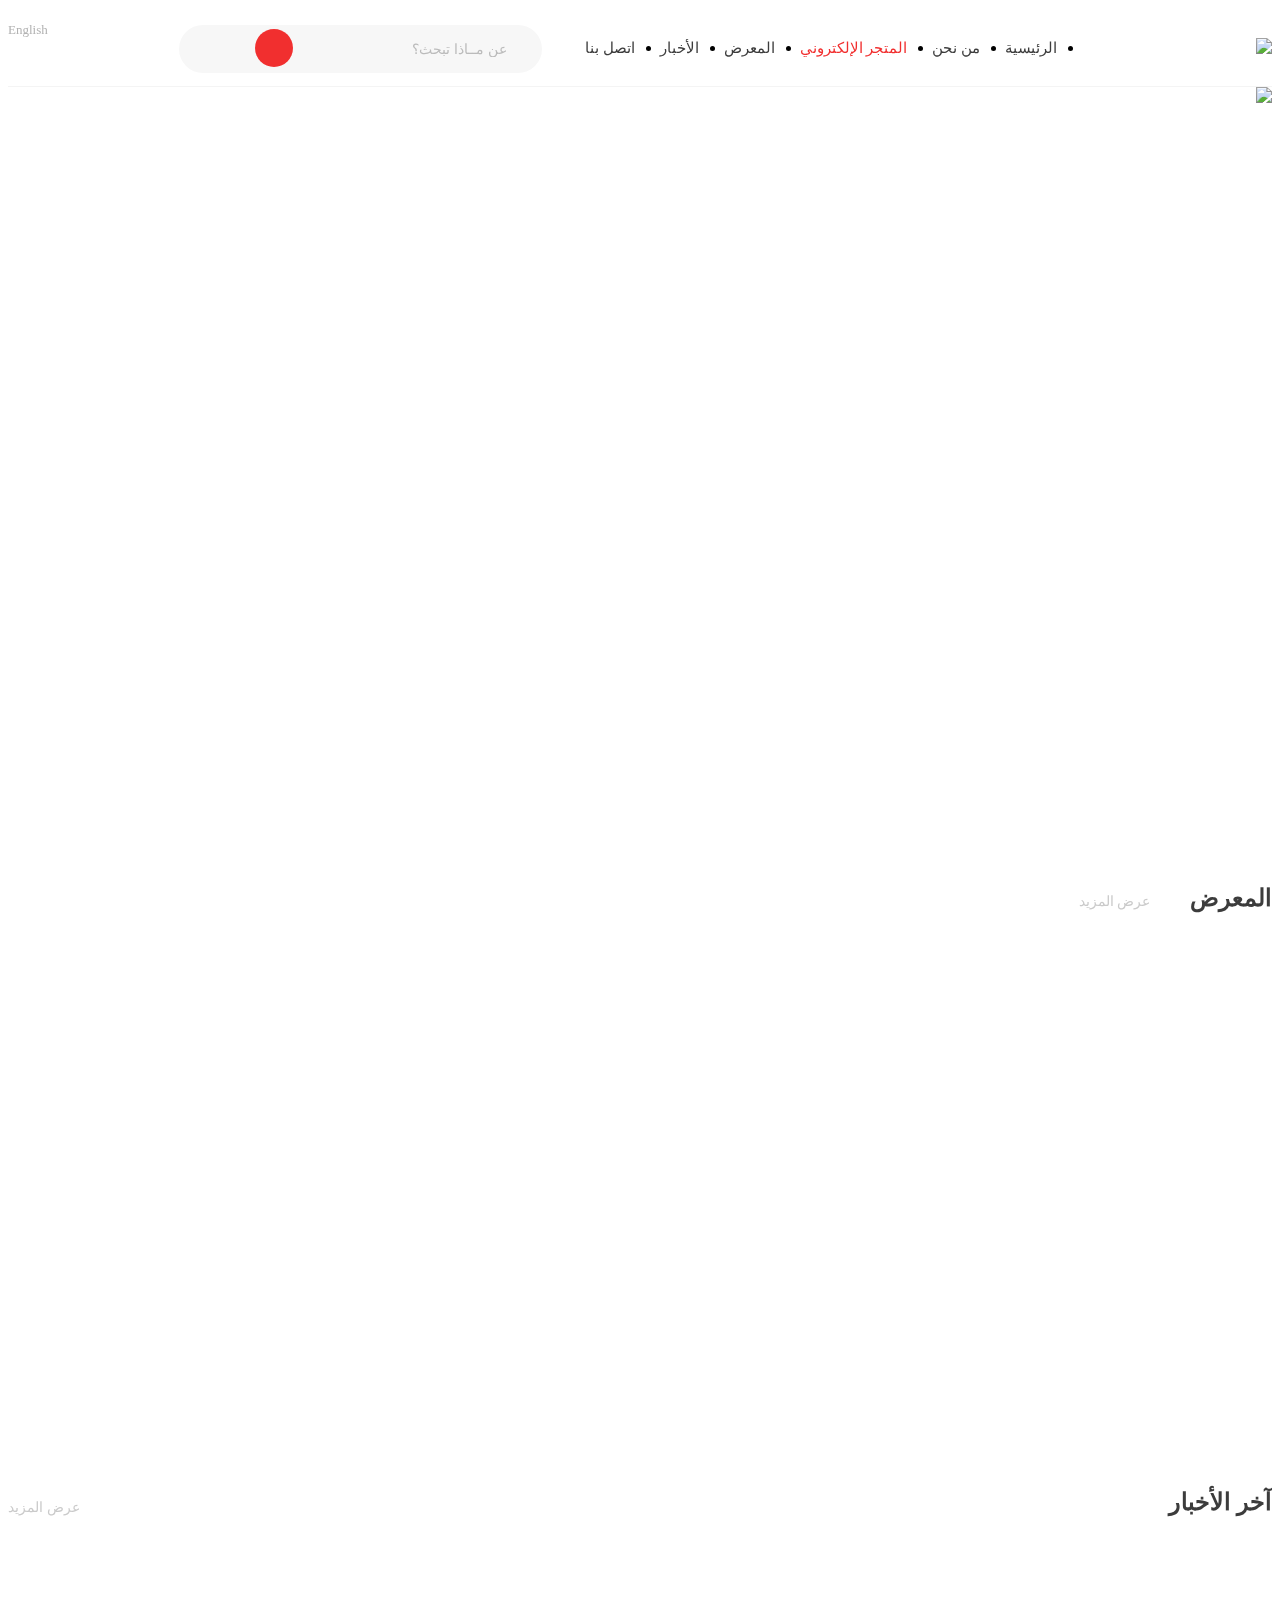
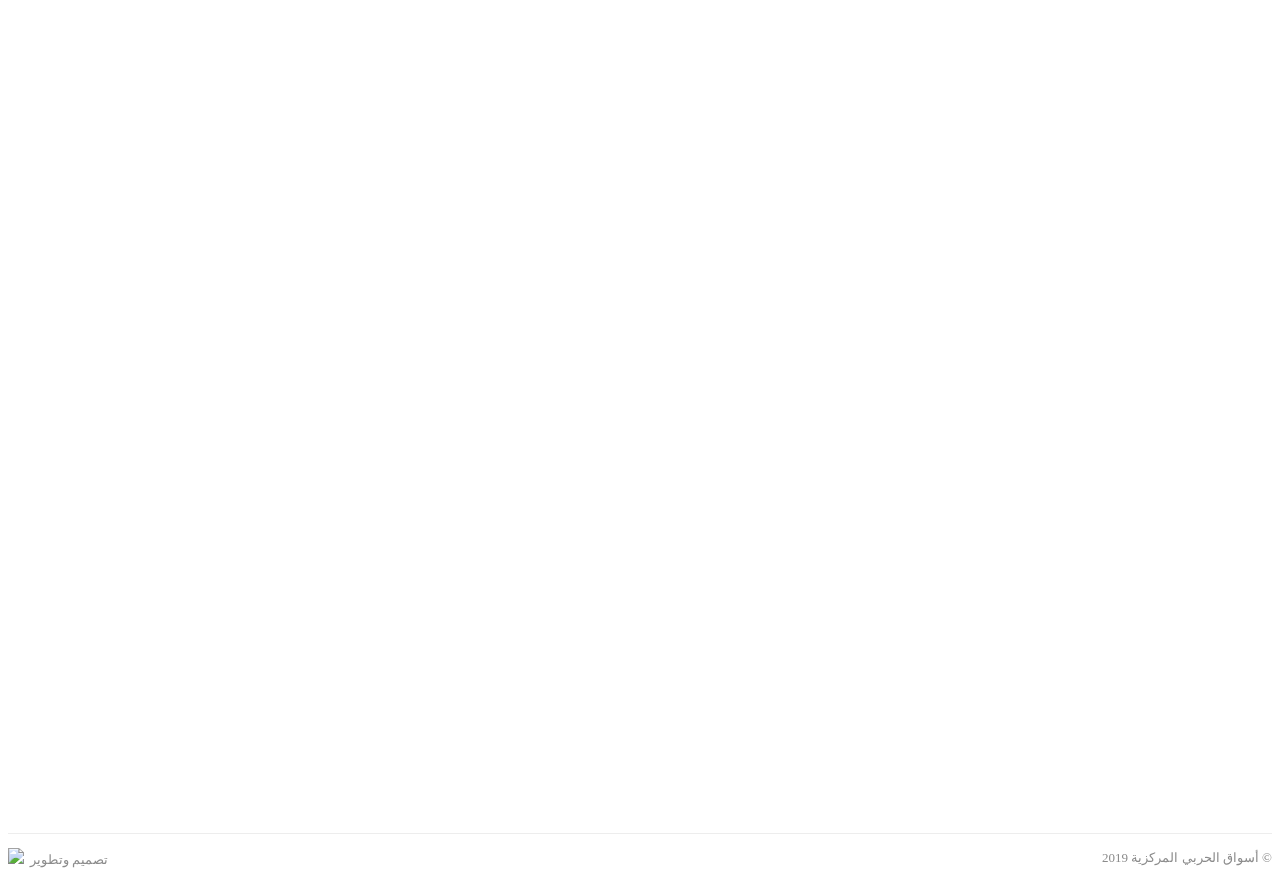
==== index.html @ cc0d7f58 "sayed's notes" ====
<!DOCTYPE html>
<html dir="rtl" lang="ar">

<head>
  <meta charset="UTF-8" />
  <meta name="viewport" content="width=device-width, initial-scale=1, shrink-to-fit=no" />
  <title>حربي</title>
  <link rel="stylesheet" href="css/bootstrap.min.css" />
  <link rel="stylesheet" href="css/bootstrap-rtl.min.css" />
  <link rel="stylesheet" href="css/owl.carousel.min.css" />
  <link rel="stylesheet" href="css/owl.theme.default.min.css" />
  <link rel="stylesheet" href="css/hover-min.css" />
  <link rel="stylesheet" href="css/jquery.fancybox.min.css" />
  <link rel="stylesheet" href="css/aos.css" />
  <link rel="stylesheet" href="fonts/fontawesome/css/all.min.css" />
  <link rel="stylesheet" href="css/main.css" />
</head>

<body>
  <!-- Start Header -->
  <div class="header">
    <div class="container">
      <div class="main-bar">
        <a href="index-en.html" class="lang fixall">English</a>
        <div class="logo">
          <i class="fas fa-bars menu-btn"></i>
          <a href="index.html" class="fixall"><img src="images/header-logo.png" class="img-responsive"></a>
          <i class="fas fa-search search-btn"></i>
        </div>
        <ul class="fixall header-nav list-unstyled">
          <li class="link-li fixall"><a href="#" class="link fixall">الرئيسية</a></li>
          <li class="link-li fixall"><a href="#" class="link fixall">من نحن</a></li>
          <li class="link-li fixall"><a href="#" class="link fixall store">المتجر الإلكتروني</a></li>
          <li class="link-li fixall"><a href="#" class="link fixall">المعرض</a></li>
          <li class="link-li fixall"><a href="#" class="link fixall">الأخبار</a></li>
          <li class="link-li fixall"><a href="#" class="link fixall">اتصل بنا</a></li>
        </ul>
        <form class="search">
          <div class="search-container">
            <input type="text" class="search-input fixall" placeholder="عن مــاذا تبحث؟">
            <button type="submit" class="searchbtn fixall">
              <i class="fas fa-search"></i>
            </button>
          </div>
        </form>
      </div>
    </div>
  </div>
  <!-- End Header -->

  <!-- Start Xs-Navbar -->
  <div class="xs-nav nav">
    <div class="main-xs-nav">
      <i class="fas fa-times closebtn"></i>
      <ul class="fixall header-nav list-unstyled">
        <li class="link-li fixall"><a href="#" class="link fixall">الرئيسية</a></li>
        <li class="link-li fixall"><a href="#" class="link fixall">من نحن</a></li>
        <li class="link-li fixall"><a href="#" class="link fixall store">المتجر الإلكتروني</a></li>
        <li class="link-li fixall"><a href="#" class="link fixall">المعرض</a></li>
        <li class="link-li fixall"><a href="#" class="link fixall">الأخبار</a></li>
        <li class="link-li fixall"><a href="#" class="link fixall">اتصل بنا</a></li>
        <li class="link-li fixall"><a href="index-en.html" class="link fixall">English</a></li>
      </ul>
    </div>
  </div>
  <!-- End Xs-Navbar -->

  <!-- Start Search Pop-up -->
  <div class="search-pop">
    <i class="fas fa-times closebtn"></i>
    <div class="container">
      <div class="search">
        <div class="search-container">
          <input type="text" class="search-input fixall" placeholder="عن مــاذا تبحث؟">
          <button class="searchbtn fixall">
            <i class="fas fa-search"></i>
          </button>
        </div>
      </div>
    </div>
  </div>
  <!-- End Search Pop-up -->

  <!-- Start Slider -->
  <div class="slider">

    <img src="images/slider.png" class="img-responsive">


  </div>
  <!-- End Slider -->
  <!-- Start About Us -->
  <div class="about">
    <div class="container">
      <div class="row">
        <div class="col-md-6">
          <div class="txt" data-aos="fade-left" data-aos-duration="1000" data-aos-easing="ease-in-sine">
            <h1 class="about-heder fixall">أسواق الحربي المركزية</h1>
            <p class="about-txt fixall">هنالك العديد من الأنواع المتوفرة لنصوص لوريم إيبسوم، ولكن الغالبية تم تعديلها
              بشكل
              ما عبر إدخال بعض النوادر أو الكلمات العشوائية إلى النص. إن كنت تريد أن تستخدم نص لوريم إيبسوم ما، عليك أن
              تتحقق أولاً أن ليس هناك أي كلمات أو عبارات محرجة أو غير لائقة مخبأة في هذا النص</p>
            <a href="#" class="readmore fixall">قراءة المزيد</a>
          </div>
        </div>
        <div class="col-md-6 about-img">
          <div class="place-img" data-aos="fade-right" data-aos-duration="1000" data-aos-easing="ease-in-sine"><img
              src="images/info.jpg" class="img-responsive"></div>
        </div>
      </div>
    </div>
  </div>
  <!-- End About Us -->
  <!-- Start Gallery -->
  <div class="gallery">
    <div class="overlay"></div>
    <div class="container">
      <div class="about-hearder-div">
        <h1 class="gallery-heder fixall">المعرض</h1><a href="#" class="seemore fixall">عرض المزيد</a>
      </div>
      <div class="gallery-cont">
        <div class="row">
          <div class="col-sm-3 col-xs-12">
            <a data-fancybox="gallery" href="https://www.youtube.com/watch?v=KXSor2vLWak"
              class="gallery-item gallery-video" data-aos="fade-down" data-aos-duration="1000">
              <img src="images/galleryvideo1.jpg" class="img-responsive">
            </a>
            <a data-fancybox="gallery" href="images/galleryimg1.jpg" class="gallery-item gallery-img" data-aos="fade-up"
              data-aos-duration="1000">
              <img src="images/galleryimg1.jpg" class="img-responsive">
            </a>
          </div>
          <div class="col-sm-3 col-xs-12">
            <a data-fancybox="gallery" href="images/galleryimg2.jpg" class="gallery-item gallery-img"
              data-aos="fade-down" data-aos-duration="1000">
              <img src="images/galleryimg2.jpg" class="img-responsive">
            </a>
            <a data-fancybox="gallery" href="https://www.youtube.com/watch?v=KXSor2vLWak"
              class="gallery-item gallery-video" data-aos="fade-up" data-aos-duration="1000">
              <img src="images/galleryvideo2.jpg" class="img-responsive">
            </a>
          </div>
          <div class="col-sm-3 col-xs-12">
            <a data-fancybox="gallery" href="https://www.youtube.com/watch?v=KXSor2vLWak"
              class="gallery-item gallery-video" data-aos="fade-down" data-aos-duration="1000">
              <img src="images/galleryvideo3.jpg" class="img-responsive">
            </a>
            <a data-fancybox="gallery" href="images/galleryimg3.jpg" class="gallery-item gallery-img" data-aos="fade-up"
              data-aos-duration="1000">
              <img src="images/galleryimg3.jpg" class="img-responsive">
            </a>
          </div>
          <div class="col-sm-3 col-xs-12">
            <a data-fancybox="gallery" href="images/galleryimg4.jpg" class="gallery-item gallery-img"
              data-aos="fade-down" data-aos-duration="1000">
              <img src="images/galleryimg4.jpg" class="img-responsive">
            </a>
            <a data-fancybox="gallery" href="https://www.youtube.com/watch?v=KXSor2vLWak"
              class="gallery-item gallery-video" data-aos="fade-up" data-aos-duration="1000">
              <img src="images/galleryvideo4.jpg" class="img-responsive">
            </a>
          </div>

        </div>
      </div>
    </div>
  </div>
  <!-- End Gallery -->
  <!-- Start News -->
  <div class="news">
    <div class="container">
      <div class="news-header-div">
        <h1 class="news-header fixall">آخر الأخبار</h1><a href="#" class="seemore fixall">عرض المزيد</a>
      </div>
      <div class="owl-carousel owl-theme news-slider">
        <div class="item new" data-aos="fade-up-left">
          <a href="#" class="fixall">
            <div class="item-img">
              <div class="date fixall">
                <span class="day fixall">20</span>
                <span class="mounth fixall">أغسطس</span>
              </div>
              <img src="images/news1.jpg" alt="" class="img-responsive">
            </div>
          </a>
          <div class="overlay">
            <a href="#" class="new-header fixall">لوريم إيبسوم ليس نصاَ عشوائياً</a>
          </div>
        </div>
        <div class="item new" data-aos="fade-down-right">
          <a href="#" class="fixall">
            <div class="item-img">
              <div class="date fixall">
                <span class="day fixall">20</span>
                <span class="mounth fixall">أغسطس</span>
              </div>
              <img src="images/news2.jpg" alt="" class="img-responsive">
            </div>
          </a>
          <div class="overlay">
            <a href="#" class="new-header fixall">لوريم إيبسوم ليس نصاَ عشوائياً</a>
          </div>
        </div>
      </div>
    </div>
  </div>
  <!-- End News -->
  <!-- Start Map -->
  <div class="map" data-aos="zoom-in">
    <div id="map" style="width: 100%; height: 100%;" long="46.5965967" lat="24.8653989"></div>
  </div>
  <!-- End Map -->
  <!-- Start Footer -->
  <div class="footer">
    <div class="container">
      <div class="row">
        <div class="col-md-4 col-sm-6">
          <div data-aos="flip-up">
            <a href="index.html">
              <img src="images/footr-logo.png" class="img-responsive logo">
            </a>
          </div>
        </div>
        <div class="col-md-4 col-sm-6">
          <div class="foot-nav-div" data-aos="flip-down">
            <h3 class="foot-nav-links-header linksheading fixall">روابط سريعة</h3>
            <ul class="list-unstyled foot-links fixall">
              <li class="foot-nav-li fixall"><a href="#" class="foot-link hvr-backward fixall">من نحن</a></li>
              <li class="foot-nav-li fixall"><a href="#" class="foot-link hvr-backward fixall">المتجر الإلكتروني</a>
              </li>
              <li class="foot-nav-li fixall"><a href="#" class="foot-link hvr-backward fixall">المعرض</a></li>
              <li class="foot-nav-li fixall"><a href="#" class="foot-link hvr-backward fixall">الأخبار</a></li>
              <li class="foot-nav-li fixall right"><a href="#" class="foot-link hvr-backward fixall">الأسئلة الشائعة</a>
              </li>
              <li class="foot-nav-li fixall right"><a href="#" class="foot-link hvr-backward fixall">للشكاوي
                  والإقتراحات</a></li>
              <li class="foot-nav-li fixall right"><a href="#" class="foot-link hvr-backward fixall">التوظيف</a></li>
              <li class="foot-nav-li fixall right"><a href="#" class="foot-link hvr-backward fixall">اتصل بنا</a></li>
            </ul>
          </div>
        </div>
        <div class="col-md-4 col-sm-12">
          <div class="social" data-aos="flip-up">
            <h3 class="social-head fixall">تابعنا على</h3>
            <div class="social-links">
              <a href="#" class="social-link fixall"><i class="fab fa-whatsapp"></i></a>
              <a href="#" class="social-link fixall"><i class="fab fa-youtube"></i></a>
              <a href="#" class="social-link fixall"><i class="fab fa-snapchat-ghost"></i></a>
              <a href="#" class="social-link fixall"><i class="fab fa-instagram"></i></a>
              <a href="#" class="social-link fixall"><i class="fab fa-twitter"></i></a>
              <a href="#" class="social-link fixall"><i class="fab fa-facebook-f"></i></a>
            </div>
          </div>
        </div>
      </div>
    </div>
  </div>
  <!-- End Footer -->
  <div class="coprights">
    <div class="container">
      <div class="copyright">
        <div class="harbi">© أسواق الحربي المركزية 2019</div>
        <div class="tasawk">تصميم وتطوير<a href="#"><img src="images/tasawk.png"></a></div>
      </div>
    </div>
  </div>
  <script src="js/jquery-3.3.1.min.js"></script>
  <script src="js/bootstrap.min.js"></script>
  <script src="js/owl.carousel.min.js"></script>
  <script src="js/jquery.fancybox.min.js"></script>
  <script src="js/aos.js"></script>
  <script src="https://maps.googleapis.com/maps/api/js?key=AIzaSyBpcvkfdvIpjUPggYLBP2BR9d8iLnqeE4M"></script>
  <script src="js/main.js"></script>
</body>

</html>
---- css/main.css ----
@charset "UTF-8";
@keyframes inscreen {
  0% {
    right: -259px;
  }
  100% {
    right: 0;
  }
}
@keyframes inscreen-en {
  0% {
    left: -100%;
  }
  100% {
    left: 0;
  }
}
.inscreen {
  animation: inscreen 0.4s ease forwards;
}

html[dir=ltr] .inscreen {
  animation: inscreen-en 0.4s ease forwards;
}

@keyframes outscreen {
  0% {
    right: 0;
  }
  100% {
    right: -100%;
  }
}
.outscreen {
  animation: outscreen 0.5s ease forwards;
}

@keyframes outscreen-en {
  0% {
    left: 0;
  }
  100% {
    left: -100%;
  }
}
html[dir=ltr] .outscreen {
  animation: outscreen-en 0.5s ease forwards;
}

@keyframes vibe {
  0%, 100% {
    -webkit-transform: translateY(0);
    -ms-transform: translateY(0);
    -o-transform: translateY(0);
    transform: translateY(0);
  }
  25% {
    -webkit-transform: translateY(-4px);
    -ms-transform: translateY(-4px);
    -o-transform: translateY(-4px);
    transform: translateY(-4px);
  }
  50% {
    -webkit-transform: translateY(4px);
    -ms-transform: translateY(4px);
    -o-transform: translateY(4px);
    transform: translateY(4px);
  }
  75% {
    -webkit-transform: translateY(-4px);
    -ms-transform: translateY(-4px);
    -o-transform: translateY(-4px);
    transform: translateY(-4px);
  }
}
.fixall {
  margin: 0;
  border: none;
  outline: none;
  box-shadow: none;
  padding: 0;
  text-decoration: none;
}
.fixall:hover {
  border: none;
  outline: none;
  box-shadow: none;
  text-decoration: none;
}
.fixall:focus {
  border: none;
  outline: none;
  box-shadow: none;
  text-decoration: none;
}

.fixednav {
  height: 137px;
  z-index: 22;
}
.fixednav .top-bar {
  height: 0;
}
.fixednav .last-bar {
  transform: translateY(-45px);
}
.fixednav .last-bar a {
  display: none;
}

@keyframes inscreen {
  0% {
    right: -260px;
  }
  100% {
    right: 0;
  }
}
@keyframes inscreen-en {
  0% {
    left: -260px;
  }
  100% {
    left: 0;
  }
}
.inscreen {
  animation: inscreen 0.5s ease forwards;
}

html[dir=ltr] .inscreen {
  animation: inscreen-en 0.5s ease forwards;
}

@keyframes outscreen {
  0% {
    right: 0;
  }
  100% {
    right: -260px;
  }
}
.outscreen {
  animation: outscreen 0.5s ease forwards;
}

@keyframes outscreen-en {
  0% {
    left: 0;
  }
  100% {
    left: -260px;
  }
}
html[dir=ltr] .outscreen {
  animation: outscreen-en 0.5s ease forwards;
}

@keyframes body-in {
  0% {
    transform: translateX(-259px);
  }
  100% {
    transform: translateX(0);
  }
}
.body-in {
  animation: body-in 0.5s ease forwards;
}

@keyframes body-out {
  0% {
    transform: translateX(0);
  }
  100% {
    transform: translateX(-259px);
  }
}
.body-out {
  animation: body-out 0.5s ease forwards;
}

@keyframes body-in-en {
  0% {
    transform: translateX(259px);
  }
  100% {
    transform: translateX(0);
  }
}
html[dir=ltr] .body-in {
  animation: body-in-en 0.5s ease forwards;
}

@keyframes body-out-en {
  0% {
    transform: translateX(0);
  }
  100% {
    transform: translateX(259px);
  }
}
html[dir=ltr] .body-out {
  animation: body-out-en 0.5s ease forwards;
}

@keyframes mega-in {
  0% {
    opacity: 0;
    visibility: hidden;
    z-index: -1;
  }
  100% {
    opacity: 1;
    visibility: visible;
    z-index: 9;
  }
}
.mega-in {
  animation: mega-in 0.7s ease forwards;
}

@keyframes mega-out {
  0% {
    opacity: 1;
    visibility: visible;
    z-index: 9;
  }
  100% {
    opacity: 0;
    visibility: hidden;
    display: none;
    z-index: -1;
  }
}
.mega-out {
  animation: mega-out 0.3s ease forwards;
}

@keyframes mega-in-en {
  0% {
    display: flex;
    left: -100%;
  }
  100% {
    left: 0;
  }
}
html[dir=ltr] .mega-in {
  animation: mega-in-en 0.5s ease forwards;
}

@keyframes mega-out-en {
  0% {
    left: 0;
  }
  99% {
    left: -100%;
  }
  100% {
    display: none;
  }
}
html[dir=ltr] .mega-out {
  animation: mega-out-en 0.5s ease forwards;
}

html {
  overflow-x: hidden;
}

body {
  font-family: Frutiger;
  overflow-x: hidden;
}
body::-webkit-scrollbar {
  background-color: #406140;
  width: 7px;
}
body::-webkit-scrollbar-thumb {
  background-color: #96be96;
  width: 3px;
}

html {
  scrollbar-width: thin;
  scrollbar-color: #96be96 #406140;
}

@font-face {
  font-family: "Frutiger";
  src: url("../fonts/frutiger/FrutigerLTArabic-55Roman.ttf");
}
@font-face {
  font-family: "Frutiger-light";
  src: url("../fonts/frutiger/FrutigerLTArabic-45Light.ttf");
}
@font-face {
  font-family: "Frutiger-bold";
  src: url("../fonts/frutiger/FrutigerLTArabic-65Bold.ttf");
}
@font-face {
  font-family: "Frutiger-black";
  src: url("../fonts/frutiger/FrutigerLTArabic-75Black.ttf");
}
@media (max-width: 767px) {
  .search {
    display: none;
  }
}

.search-container {
  width: 293px;
  height: 46px;
  position: relative;
}
@media (max-width: 991px) {
  .search-container {
    margin: 15px 0;
  }
}
@media (max-width: 767px) {
  .search-container {
    width: 100%;
    max-width: 100%;
    margin: 0;
    margin-top: 150px;
  }
}

.search-input {
  width: 100%;
  height: 100%;
  background-color: #f7f7f7;
  border-radius: 25px;
  padding: 0 34px;
  color: #bbbbbb;
  font-size: 14px;
  border: 1px solid transparent;
  -moz-transition: all 0.3s ease-in-out;
  -o-transition: all 0.3s ease-in-out;
  -webkit-transition: all 0.3s ease-in-out;
  transition: all 0.3s ease-in-out;
}
.search-input::placeholder {
  color: #bbbbbb;
  font-size: 14px;
}
.search-input:hover {
  padding: 0 34px;
  border: 1px solid transparent;
}
.search-input:focus {
  border: 1px solid #f12f2f;
  padding: 0 34px;
}

.searchbtn {
  position: absolute;
  left: 6px;
  top: 50%;
  transform: translatey(-50%) perspective(1px) translateZ(0);
  width: 38px;
  height: 38px;
  border-radius: 50%;
  background-color: #f12f2f;
  color: #fff;
  font-size: 14px;
  -moz-transition: all 0.3s ease-in-out;
  -o-transition: all 0.3s ease-in-out;
  -webkit-transition: all 0.3s ease-in-out;
  transition: all 0.3s ease-in-out;
  vertical-align: middle;
  box-shadow: 0 0 1px transparent;
}
.searchbtn:before {
  content: "";
  position: absolute;
  z-index: -1;
  top: 0;
  bottom: 0;
  left: 0;
  right: 0;
  background: #5b8b5a;
  border-radius: 25px;
  -webkit-transform: scalex(0);
  transform: scalex(0);
  -webkit-transform-origin: 50%;
  transform-origin: 50%;
  -moz-transition: all 0.3s ease-in-out;
  -o-transition: all 0.3s ease-in-out;
  -webkit-transition: all 0.3s ease-in-out;
  transition: all 0.3s ease-in-out;
}
.searchbtn:hover::before {
  -webkit-transform: scaleX(1);
  transform: scaleX(1);
}

html[dir=ltr] .searchbtn {
  left: auto;
  right: 6px;
}

.search-pop {
  display: none;
  width: 100%;
  height: 100%;
  position: fixed;
  justify-content: center;
  background-color: rgba(91, 139, 90, 0.97);
  z-index: 9999;
  left: 0;
  top: 0;
}
.search-pop .search {
  display: block;
}
.search-pop .closebtn {
  position: absolute;
  color: #f12f2f;
  top: 50px;
  left: 50%;
  transform: translateX(-50%);
  font-size: 20px;
  cursor: pointer;
  -moz-transition: all 0.7s ease-in-out;
  -o-transition: all 0.7s ease-in-out;
  -webkit-transition: all 0.7s ease-in-out;
  transition: all 0.7s ease-in-out;
}
.search-pop .closebtn:hover {
  transform: translateX(-50%) rotate(360deg);
}

.header-nav {
  display: flex;
  align-items: center;
  margin-left: 43px;
  margin-right: 199px;
}
@media (max-width: 1199px) {
  .header-nav {
    margin-left: 0;
    margin-right: 0;
  }
}
@media (max-width: 991px) {
  .header-nav {
    order: 3;
  }
}
@media (max-width: 767px) {
  .header-nav {
    display: none;
  }
}
.header-nav .link-li {
  margin-left: 25px;
}
.header-nav .link-li:last-child {
  margin-left: 0;
}
@media (max-width: 767px) {
  .header-nav .link-li {
    margin-bottom: 10px;
  }
}
.header-nav .link {
  color: #3c3c3c;
  font-size: 15px;
  -moz-transition: all 0.3s ease-in-out;
  -o-transition: all 0.3s ease-in-out;
  -webkit-transition: all 0.3s ease-in-out;
  transition: all 0.3s ease-in-out;
}
.header-nav .link.store {
  color: #f12f2f;
  font-family: Frutiger-bold;
}
.header-nav .link:hover {
  color: #f12f2f;
}

html[dir=ltr] .header-nav {
  margin-right: 43px;
  margin-left: 199px;
}
@media (max-width: 1199px) {
  html[dir=ltr] .header-nav {
    margin-left: 0;
    margin-right: 0;
  }
}
html[dir=ltr] .header-nav .link-li {
  margin-left: 0;
  margin-right: 25px;
}
html[dir=ltr] .header-nav .link-li:last-child {
  margin-right: 0;
}
@media (max-width: 767px) {
  html[dir=ltr] .header-nav .link-li {
    margin-left: 25px;
    margin-bottom: 10px;
  }
}

.xs-nav {
  display: none;
  position: fixed;
  top: 0;
  left: 0;
  width: 100%;
  height: 100%;
  background-color: rgba(91, 139, 90, 0.75);
  z-index: 9;
}
.xs-nav .main-xs-nav {
  display: flex;
  position: fixed;
  z-index: 10;
  background-color: #fff;
  width: 260px;
  height: 100%;
  overflow: auto;
  padding: 70px 0;
  text-align: right;
}
@media (max-width: 767px) {
  .xs-nav .header-nav {
    display: flex;
    flex-direction: column;
    align-items: flex-start;
    padding-right: 30px;
  }
}
.xs-nav .closebtn {
  position: absolute;
  top: 25px;
  font-size: 15px;
  cursor: pointer;
  left: 0px;
  margin-left: 25px;
  color: #5b8b5a;
}
.xs-nav .main-nav {
  padding-top: 70px;
  display: flex;
  height: 100%;
  flex-direction: column;
  justify-content: flex-start;
  align-items: flex-start;
  padding-right: 30px;
}
.xs-nav .main-nav li {
  margin-bottom: 20px;
}
.xs-nav .lang {
  position: absolute;
  top: 25px;
  cursor: pointer;
  right: 0px;
  margin-right: 25px;
}

html[dir=ltr] .xs-nav .closebtn {
  left: auto;
  margin-left: 0;
  right: 0px;
  margin-right: 25px;
}
html[dir=ltr] .xs-nav .main-nav {
  padding-right: 0;
  padding-left: 30px;
}
html[dir=ltr] .xs-nav .lang {
  right: auto;
  margin-right: 0;
  left: 0px;
  margin-left: 25px;
}

.news {
  margin-top: -6px;
}

.news-header-div {
  display: flex;
  align-items: flex-end;
  justify-content: space-between;
  margin-bottom: 34px;
}
.news-header-div .news-header {
  z-index: 9;
  font-family: Frutiger-black;
  color: #3c3c3c;
  font-size: 24px;
  display: inline-block;
  margin-left: 40px;
}
.news-header-div .seemore {
  font-family: Frutiger-bold;
  color: #cacaca;
  font-size: 14px;
  display: inline-block;
  -moz-transition: all 0.3s ease-in-out;
  -o-transition: all 0.3s ease-in-out;
  -webkit-transition: all 0.3s ease-in-out;
  transition: all 0.3s ease-in-out;
}
.news-header-div .seemore:hover {
  color: #f12f2f;
}

.new {
  display: block;
  position: relative;
  max-width: 555px;
  max-height: 306px;
  overflow: hidden;
}
@media (max-width: 992px) {
  .new {
    margin-bottom: 20px;
  }
}
.new img {
  width: 100%;
  -moz-transition: all 0.3s ease-in-out;
  -o-transition: all 0.3s ease-in-out;
  -webkit-transition: all 0.3s ease-in-out;
  transition: all 0.3s ease-in-out;
}
@media (max-width: 767px) {
  .new img {
    height: 100%;
  }
}
.new .overlay {
  background-color: rgba(60, 60, 60, 0.902);
  position: absolute;
  left: 0;
  bottom: 0;
  width: 100%;
  min-height: 56px;
  display: flex;
  align-items: center;
}
.new .new-header {
  font-family: Frutiger-bold;
  font-size: 16px;
  color: #fff;
  padding: 0 29px;
  -moz-transition: all 0.3s ease-in-out;
  -o-transition: all 0.3s ease-in-out;
  -webkit-transition: all 0.3s ease-in-out;
  transition: all 0.3s ease-in-out;
}
.new .new-header:hover {
  color: #f12f2f;
}
.new:hover img {
  transform: scale(1.1);
}

.date {
  position: absolute;
  top: 10px;
  right: 10px;
  width: 50px;
  height: 50px;
  background-color: rgba(91, 139, 90, 0.85);
  color: #fff;
  display: flex;
  flex-direction: column;
  align-items: center;
  z-index: 99;
  justify-content: center;
}
.date .day {
  font-family: Frutiger-bold;
  font-size: 18px;
}
.date .mounth {
  font-size: 12px;
}

html[dir=ltr] .new .overlay {
  justify-content: flex-end;
}

.side-bar .mo-accordion {
  cursor: pointer;
  min-width: 100%;
  transition: 0.4s;
  display: flex;
  align-items: center;
  justify-content: space-between;
}
.side-bar .mo-accordion:after {
  content: "";
  font-family: "Font Awesome 5 Free";
  font-weight: 900;
  margin-left: 10px;
  font-size: 8px;
  color: #92b392;
}
.side-bar .mo-accordion.mo-active:after {
  content: "";
}
.side-bar .mo-panel {
  background-color: #507f50;
  max-height: 0;
  overflow: hidden;
  transition: max-height 0.5s ease-out;
  border: none;
  box-shadow: none;
  border-radius: 0;
  margin-bottom: 0;
}

html[dir=ltr] .side-bar .mo-accordion:after {
  margin-right: 5px;
  margin-left: 0;
}

.footer .mo-accordion {
  cursor: pointer;
  min-width: 100%;
  transition: 0.4s;
  display: flex;
  align-items: center;
  justify-content: space-between;
}
.footer .mo-accordion:after {
  content: "";
  font-family: "Font Awesome 5 Free";
  font-weight: 900;
  margin-left: 10px;
  font-size: 10px;
  color: #3c3c3c;
}
.footer .mo-accordion.mo-active:after {
  content: "";
}
@media (max-width: 767px) {
  .footer .mo-accordion {
    margin-bottom: 15px;
  }
}
.footer .mo-panel {
  background-color: transparent;
  max-height: 0;
  overflow: hidden;
  transition: max-height 0.5s ease-out;
  border: none;
  box-shadow: none;
  border-radius: 0;
  margin-bottom: 5px;
}

html[dir=ltr] .footer .mo-accordion:after {
  margin-right: 5px;
  margin-left: 0;
}

.header {
  border-bottom: 1px solid #f4f4f4;
  padding-top: 17px;
  padding-bottom: 15px;
}

.main-bar {
  position: relative;
  display: flex;
  align-items: center;
}
@media (max-width: 1199px) {
  .main-bar {
    justify-content: space-between;
  }
}
@media (max-width: 991px) {
  .main-bar {
    flex-direction: column;
  }
}
.main-bar .lang {
  position: absolute;
  left: 0;
  top: -3px;
  color: #b2b2b2;
  font-size: 13px;
  -moz-transition: all 0.3s ease-in-out;
  -o-transition: all 0.3s ease-in-out;
  -webkit-transition: all 0.3s ease-in-out;
  transition: all 0.3s ease-in-out;
}
.main-bar .lang:hover {
  color: #f12f2f;
}
@media (max-width: 991px) {
  .main-bar .lang {
    display: none;
  }
}
.main-bar .logo i {
  display: none;
  font-size: 20px;
}
@media (max-width: 767px) {
  .main-bar .logo i {
    display: flex;
    color: #3c3c3c;
  }
}
@media (max-width: 767px) {
  .main-bar .logo {
    display: flex;
    align-items: center;
    justify-content: space-between;
    width: 100%;
  }
}

html[dir=ltr] .main-bar .lang {
  right: 0;
  left: auto;
}

.slider {
  width: 100%;
  overflow: hidden;
  position: relative;
}
.slider img {
  width: 100%;
}
.slider .anchor {
  position: absolute;
  z-index: 5;
  background-color: transparent;
  display: block;
  width: 100%;
  height: 65%;
  top: 0;
  right: 0;
}

.about .about-heder {
  font-family: Frutiger-black;
  color: #3c3c3c;
  font-size: 25px;
  margin-top: 43px;
  margin-bottom: 24px;
}
.about .about-txt {
  max-width: 581.257px;
  font-size: 17px;
  color: #3c3c3c;
  font-family: Frutiger-light;
  line-height: 2;
  margin-bottom: 15px;
}
@media (max-width: 991px) {
  .about .about-txt {
    max-width: none;
  }
}
@media (max-width: 767px) {
  .about .about-txt {
    text-align: justify;
  }
}
.about .about-img {
  position: relative;
  height: 367px;
}
@media (max-width: 991px) {
  .about .about-img {
    height: auto;
  }
}
.about .place-img {
  z-index: 2;
  max-width: 494px;
  max-height: 494px;
  position: absolute;
  top: -127px;
  left: 0;
  overflow: hidden;
  border-radius: 50%;
}
.about .place-img:hover img {
  transform: scale(1.1);
}
.about .place-img img {
  border-radius: 50%;
  margin: auto;
  -moz-transition: all 0.3s ease-in-out;
  -o-transition: all 0.3s ease-in-out;
  -webkit-transition: all 0.3s ease-in-out;
  transition: all 0.3s ease-in-out;
}
@media (max-width: 991px) {
  .about .place-img {
    max-width: none;
    max-height: none;
    width: 100%;
    height: auto;
    position: static;
  }
}
.about .readmore {
  font-size: 14px;
  color: #b2b2b2;
  font-family: Frutiger-light;
  display: inline-block;
  -moz-transition: all 0.3s ease-in-out;
  -o-transition: all 0.3s ease-in-out;
  -webkit-transition: all 0.3s ease-in-out;
  transition: all 0.3s ease-in-out;
}
.about .readmore:hover {
  color: #f12f2f;
}

html[dir=ltr] .about .place-img {
  top: 0;
  left: auto;
  right: 0;
}
html[dir=ltr] .about .place-img img {
  border-radius: 50%;
  margin: auto;
}

.gallery {
  position: relative;
  width: 100%;
  padding-top: 145px;
  padding-bottom: 156px;
}
@media (max-width: 767px) {
  .gallery {
    text-align: center;
    padding-top: 50px;
    padding-bottom: 60px;
  }
}
.gallery .overlay {
  z-index: -1;
  background-size: cover;
  top: -70px;
  left: 0;
  width: 100%;
  height: 100%;
  position: absolute;
  background-image: url("../images/curve-white.png");
}
@media (max-width: 1199px) {
  .gallery .overlay {
    top: -30px;
  }
}
@media (max-width: 767px) {
  .gallery .overlay {
    display: none;
  }
}
.gallery .gallery-heder {
  z-index: 9;
  font-family: Frutiger-black;
  color: #3c3c3c;
  font-size: 24px;
  display: inline-block;
  margin-left: 40px;
}
.gallery .seemore {
  font-family: Frutiger-bold;
  color: #cacaca;
  font-size: 14px;
  display: inline-block;
  -moz-transition: all 0.3s ease-in-out;
  -o-transition: all 0.3s ease-in-out;
  -webkit-transition: all 0.3s ease-in-out;
  transition: all 0.3s ease-in-out;
}
.gallery .seemore:hover {
  color: #f12f2f;
}

html[dir=ltr] .gallery .gallery-heder {
  margin-right: 40px;
  margin-left: 0;
}

.gallery-cont {
  display: flex;
  margin-top: 42px;
}
.gallery-cont .gallery-item {
  margin-bottom: 28px;
  display: block;
  overflow: hidden;
}
.gallery-cont .gallery-item img {
  -moz-transition: all 0.3s ease-in-out;
  -o-transition: all 0.3s ease-in-out;
  -webkit-transition: all 0.3s ease-in-out;
  transition: all 0.3s ease-in-out;
}
@media (max-width: 767px) {
  .gallery-cont .gallery-item img {
    margin: auto;
  }
}
.gallery-cont .gallery-item:hover img {
  transform: scale(1.2) rotate(5deg);
}
@media (max-width: 767px) {
  .gallery-cont .gallery-item:hover img {
    transform: none;
  }
}
.gallery-cont .gallery-video {
  position: relative;
}
.gallery-cont .gallery-video:after {
  position: absolute;
  content: "";
  font-family: "Font Awesome 5 Free";
  font-weight: 400;
  top: 50%;
  left: 50%;
  transform: translate(-50%, -50%);
  font-size: 48px;
  color: #fff;
  cursor: pointer;
  text-shadow: 0px 0px 20px rgba(0, 0, 0, 0.4);
}

.map {
  background-color: #5b8b5a;
  position: relative;
  height: 321px;
  direction: ltr;
  margin-top: 103px;
}
@media (max-width: 767px) {
  .map {
    margin-top: 50px;
  }
}

.footer {
  margin-top: 60px;
  padding-bottom: 69px;
}
@media (max-width: 767px) {
  .footer {
    margin-top: 40px;
    padding-bottom: 30px;
  }
}
@media (max-width: 767px) {
  .footer .logo {
    margin: auto;
    margin-bottom: 20px;
  }
}

.foot-nav-links-header {
  font-family: Frutiger-bold;
  font-size: 17px;
  color: #3c3c3c;
  margin-bottom: 25px;
}

.foot-links {
  display: flex;
  align-items: flex-start;
  flex-direction: column;
  flex-wrap: wrap;
  max-height: 140px;
}
@media (max-width: 767px) {
  .foot-links {
    flex-wrap: nowrap;
  }
}

.foot-nav-li {
  margin-bottom: 8px;
}
@media (max-width: 767px) {
  .foot-nav-li {
    margin-right: 20px;
  }
}
.foot-nav-li.right {
  margin-right: 30px;
}
@media (max-width: 767px) {
  .foot-nav-li.right {
    margin-right: 20px;
  }
}

@media (max-width: 767px) {
  html[dir=ltr] .foot-nav-li {
    margin-left: 20px;
    margin-right: 0;
  }
}
html[dir=ltr] .foot-nav-li.right {
  margin-left: 30px;
  margin-right: 0;
}
@media (max-width: 767px) {
  html[dir=ltr] .foot-nav-li.right {
    margin-left: 20px;
    margin-right: 0;
  }
}

.foot-link {
  font-size: 16px;
  color: #3c3c3c;
  -moz-transition: all 0.3s ease-in-out;
  -o-transition: all 0.3s ease-in-out;
  -webkit-transition: all 0.3s ease-in-out;
  transition: all 0.3s ease-in-out;
}
.foot-link:hover {
  color: #f12f2f;
}

.social-head {
  font-family: Frutiger-bold;
  font-size: 18px;
  color: #3c3c3c;
  margin-bottom: 32px;
}
@media (max-width: 992px) {
  .social-head {
    margin-bottom: 15px;
  }
}

@media (max-width: 992px) {
  .social {
    display: flex;
    justify-content: center;
    flex-direction: column;
    margin-top: 25px;
    align-items: center;
  }
}

.social-links {
  display: flex;
  align-items: center;
}
@media (max-width: 992px) {
  .social-links {
    justify-content: center;
  }
}

.social-link {
  width: 39px;
  height: 39px;
  display: flex;
  align-items: center;
  justify-content: center;
  font-size: 18px;
  color: #fff;
  border-radius: 50%;
  -moz-transition: all 0.3s ease-in-out;
  -o-transition: all 0.3s ease-in-out;
  -webkit-transition: all 0.3s ease-in-out;
  transition: all 0.3s ease-in-out;
  margin-left: 8px;
}
@media (max-width: 767px) {
  .social-link {
    margin-bottom: 15px;
    font-size: 20px;
  }
}
.social-link:hover {
  animation: vibe 0.7s ease forwards;
  color: #fff;
}
.social-link:nth-of-type(1) {
  background-color: #32ba23;
}
.social-link:nth-of-type(2) {
  background-color: #c92b29;
}
.social-link:nth-of-type(3) {
  background-color: #f0df22;
}
.social-link:nth-of-type(4) {
  background-color: #3d3d3d;
}
.social-link:nth-of-type(5) {
  background-color: #4c91d7;
}
.social-link:nth-of-type(6) {
  background-color: #346da6;
}

html[dir=ltr] .social-link {
  margin-left: 0px;
  margin-right: 8px;
}

.copyright {
  font-size: 13px;
  color: #8c8c8c;
  min-height: 47px;
  border-top: 1px solid #ededed;
  display: flex;
  align-items: center;
  justify-content: space-between;
}
@media (max-width: 767px) {
  .copyright {
    padding: 15px 0;
    flex-direction: column;
    align-items: center;
  }
}
.copyright img {
  margin-right: 6px;
  -moz-transition: all 0.5s ease-in-out;
  -o-transition: all 0.5s ease-in-out;
  -webkit-transition: all 0.5s ease-in-out;
  transition: all 0.5s ease-in-out;
}
.copyright img:hover {
  transform: translateY(-5px);
}

html[dir=ltr] .copyright img {
  margin-right: 0;
  margin-left: 6px;
}

/*# sourceMappingURL=main.css.map */
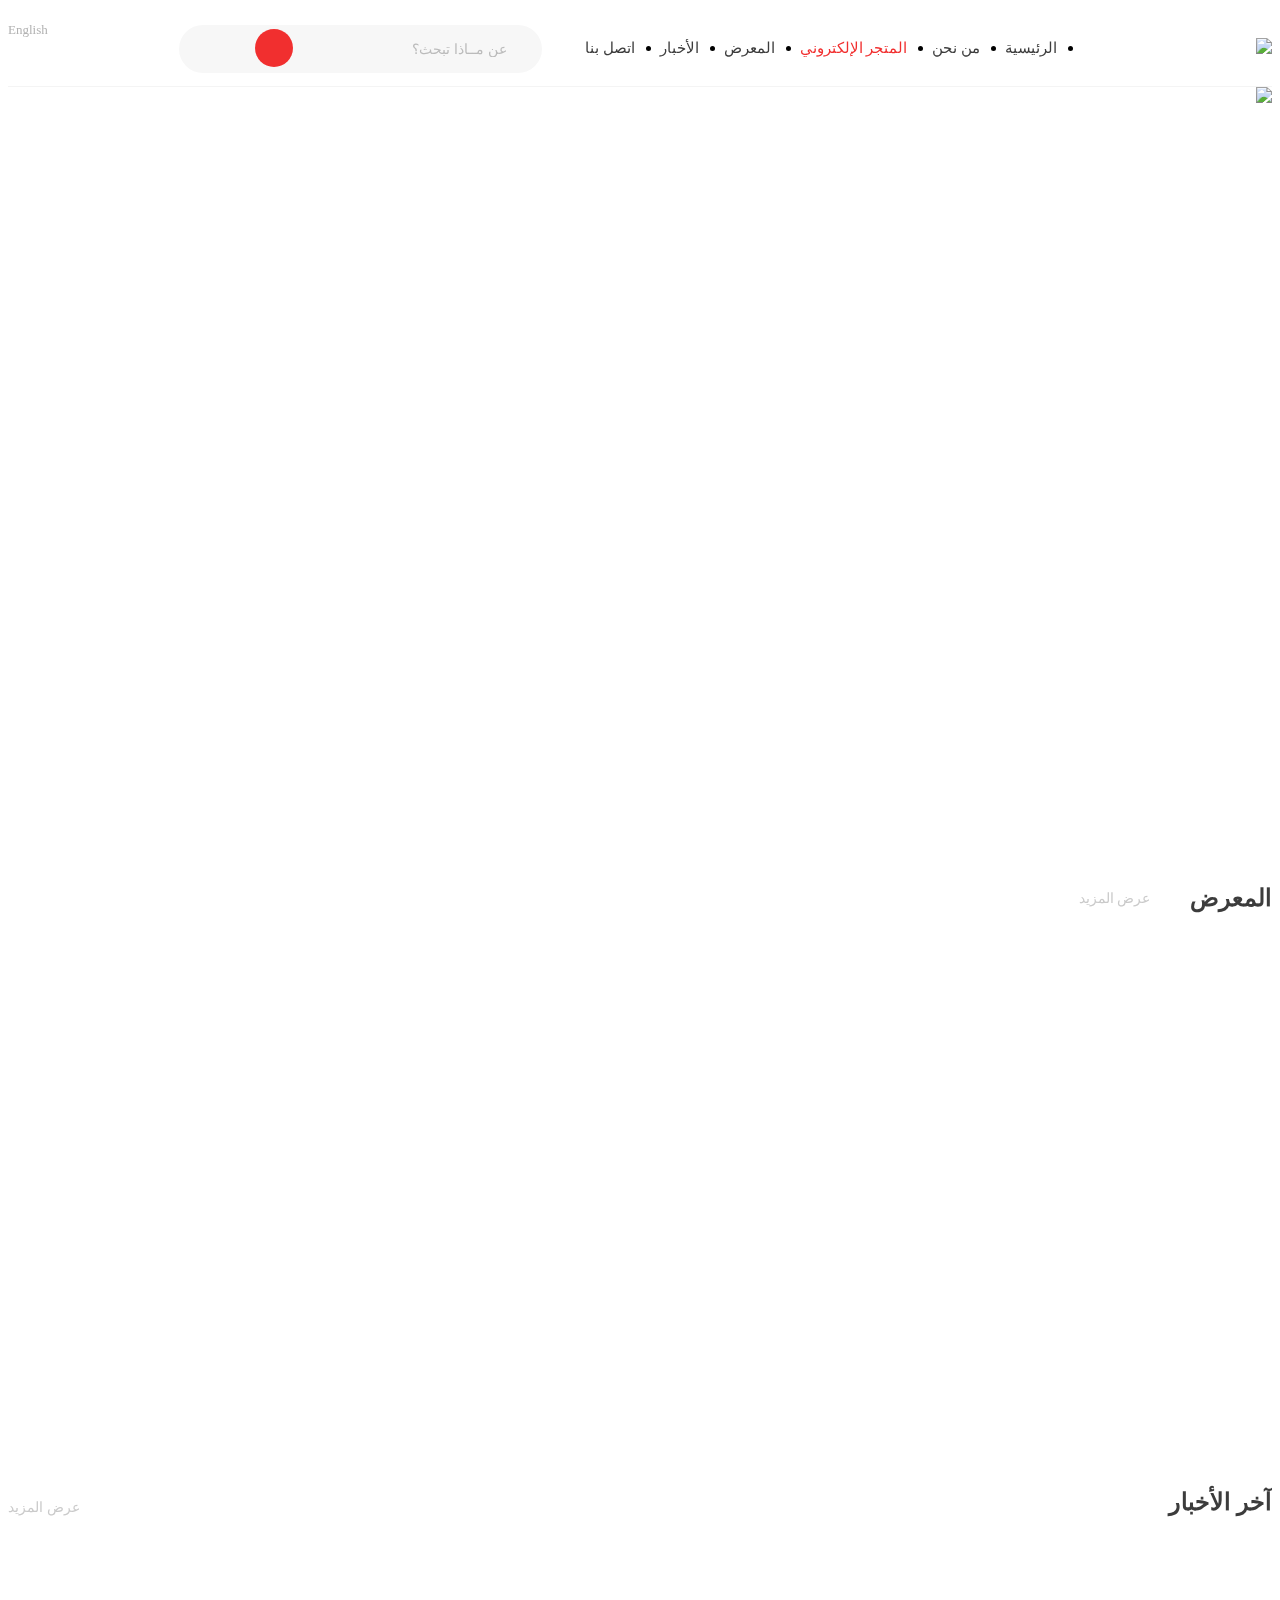
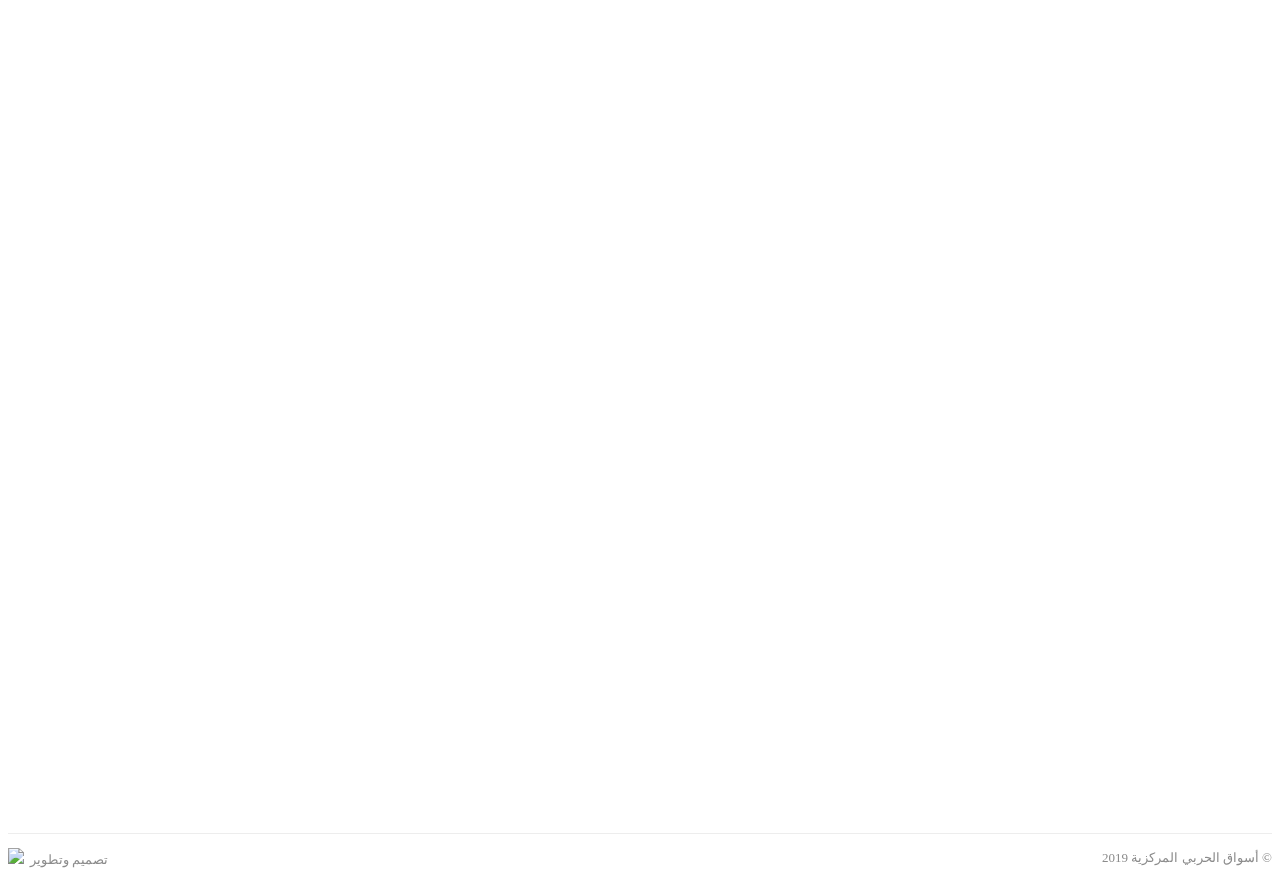
==== commit eac3346a: "hvr" ====
--- a/index.html
+++ b/index.html
@@ -24,7 +24,8 @@
         <a href="index-en.html" class="lang fixall">English</a>
         <div class="logo">
           <i class="fas fa-bars menu-btn"></i>
-          <a href="index.html" class="fixall"><img src="images/header-logo.png" class="img-responsive"></a>
+          <a href="index.html" class="fixall hvr-wobble-vertical"><img src="images/header-logo.png"
+              class="img-responsive"></a>
           <i class="fas fa-search search-btn"></i>
         </div>
         <ul class="fixall header-nav list-unstyled">
@@ -115,7 +116,7 @@
   <div class="gallery">
     <div class="overlay"></div>
     <div class="container">
-      <div class="about-hearder-div">
+      <div class="galley-hearder-div">
         <h1 class="gallery-heder fixall">المعرض</h1><a href="#" class="seemore fixall">عرض المزيد</a>
       </div>
       <div class="gallery-cont">
@@ -173,7 +174,7 @@
         <h1 class="news-header fixall">آخر الأخبار</h1><a href="#" class="seemore fixall">عرض المزيد</a>
       </div>
       <div class="owl-carousel owl-theme news-slider">
-        <div class="item new" data-aos="fade-up-left">
+        <div class="item new" data-aos="zoom-in" data-aos-duration="1000">
           <a href="#" class="fixall">
             <div class="item-img">
               <div class="date fixall">
@@ -187,7 +188,7 @@
             <a href="#" class="new-header fixall">لوريم إيبسوم ليس نصاَ عشوائياً</a>
           </div>
         </div>
-        <div class="item new" data-aos="fade-down-right">
+        <div class="item new" data-aos="zoom-in" data-aos-duration="1000">
           <a href="#" class="fixall">
             <div class="item-img">
               <div class="date fixall">
@@ -206,7 +207,7 @@
   </div>
   <!-- End News -->
   <!-- Start Map -->
-  <div class="map" data-aos="zoom-in">
+  <div class="map" data-aos="zoom-in-down" data-aos-duration="1000">
     <div id="map" style="width: 100%; height: 100%;" long="46.5965967" lat="24.8653989"></div>
   </div>
   <!-- End Map -->
@@ -215,14 +216,14 @@
     <div class="container">
       <div class="row">
         <div class="col-md-4 col-sm-6">
-          <div data-aos="flip-up">
+          <div data-aos="flip-up" data-aos-duration="1000" class="foot-logo-cont">
             <a href="index.html">
-              <img src="images/footr-logo.png" class="img-responsive logo">
+              <img src="images/footr-logo.png" class="img-responsive logo hvr-wobble-vertical">
             </a>
           </div>
         </div>
         <div class="col-md-4 col-sm-6">
-          <div class="foot-nav-div" data-aos="flip-down">
+          <div class="foot-nav-div" data-aos="flip-down" data-aos-duration="1000">
             <h3 class="foot-nav-links-header linksheading fixall">روابط سريعة</h3>
             <ul class="list-unstyled foot-links fixall">
               <li class="foot-nav-li fixall"><a href="#" class="foot-link hvr-backward fixall">من نحن</a></li>
@@ -240,7 +241,7 @@
           </div>
         </div>
         <div class="col-md-4 col-sm-12">
-          <div class="social" data-aos="flip-up">
+          <div class="social" data-aos="flip-up" data-aos-duration="1000">
             <h3 class="social-head fixall">تابعنا على</h3>
             <div class="social-links">
               <a href="#" class="social-link fixall"><i class="fab fa-whatsapp"></i></a>
--- a/css/main.css
+++ b/css/main.css
@@ -969,6 +969,15 @@
     display: none;
   }
 }
+.gallery .galley-hearder-div {
+  display: flex;
+  align-items: center;
+}
+@media (max-width: 767px) {
+  .gallery .galley-hearder-div {
+    justify-content: space-between;
+  }
+}
 .gallery .gallery-heder {
   z-index: 9;
   font-family: Frutiger-black;
@@ -1218,6 +1227,14 @@
   margin-right: 8px;
 }
 
+@media (max-width: 767px) {
+  .foot-logo-cont a {
+    display: flex;
+    align-items: center;
+    justify-content: center;
+  }
+}
+
 .copyright {
   font-size: 13px;
   color: #8c8c8c;
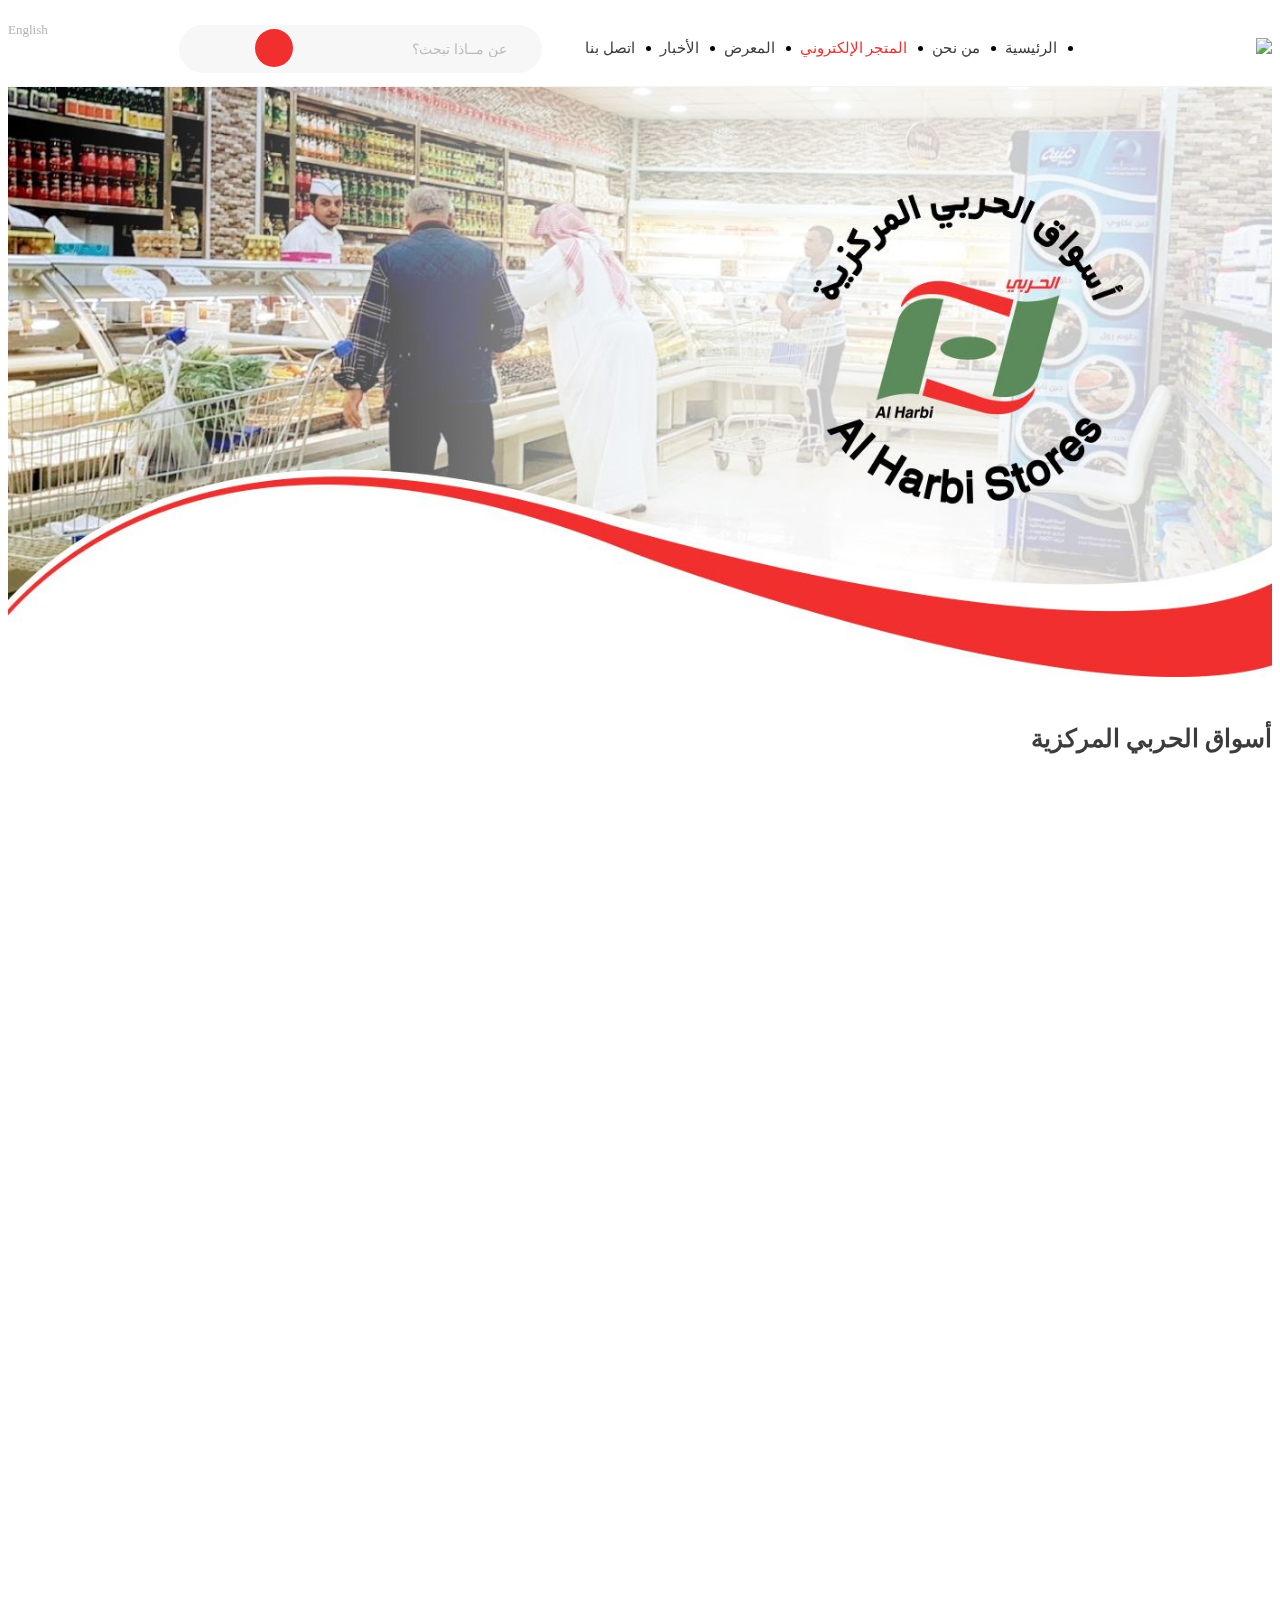
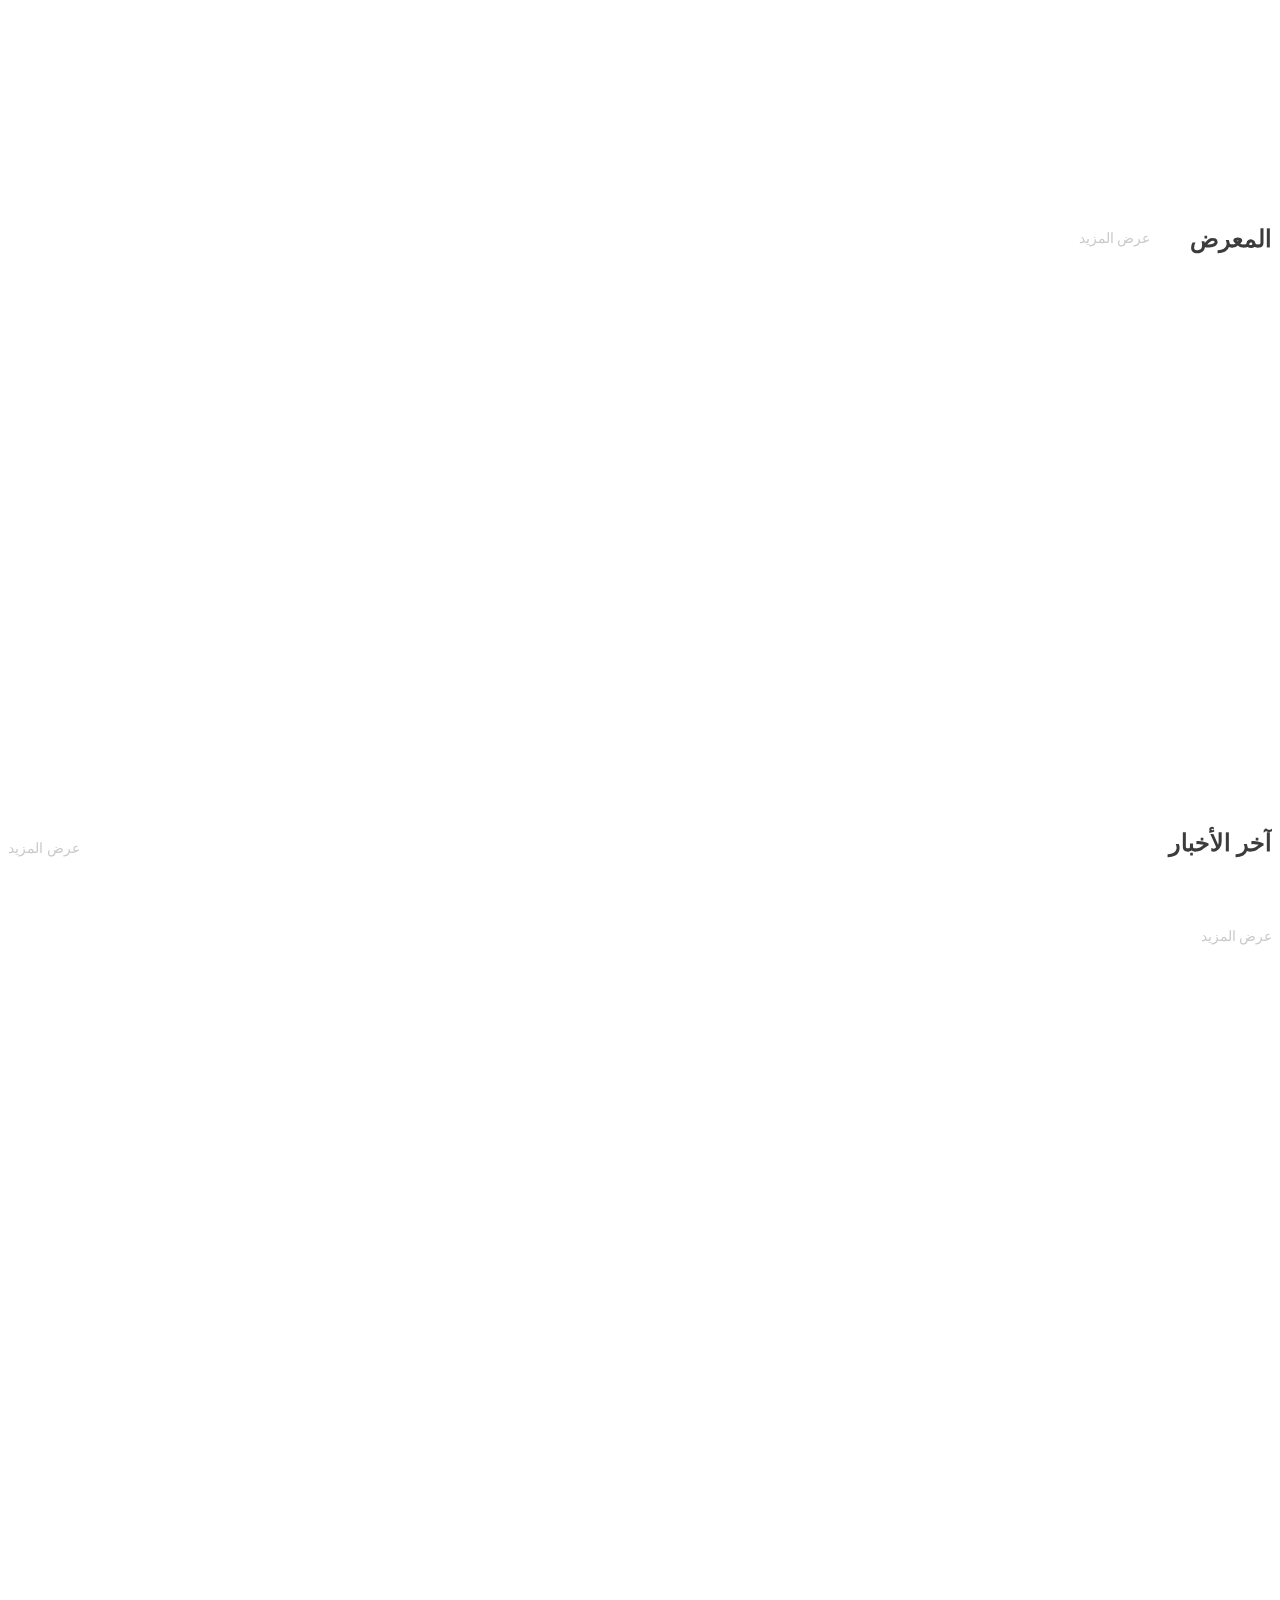
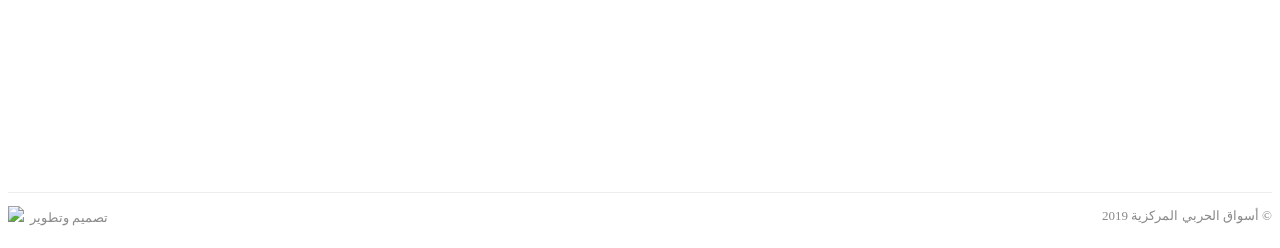
==== commit a3297f6f: "hvr" ====
--- a/index.html
+++ b/index.html
@@ -31,7 +31,10 @@
         <ul class="fixall header-nav list-unstyled">
           <li class="link-li fixall"><a href="#" class="link fixall">الرئيسية</a></li>
           <li class="link-li fixall"><a href="#" class="link fixall">من نحن</a></li>
-          <li class="link-li fixall"><a href="#" class="link fixall store">المتجر الإلكتروني</a></li>
+          <li class="link-li fixall store">
+            <a href="#" class="link fixall store">المتجر الإلكتروني</a>
+            <div class="cart-icon"><i class="fas fa-shopping-cart"></i></div>
+          </li>
           <li class="link-li fixall"><a href="#" class="link fixall">المعرض</a></li>
           <li class="link-li fixall"><a href="#" class="link fixall">الأخبار</a></li>
           <li class="link-li fixall"><a href="#" class="link fixall">اتصل بنا</a></li>
@@ -85,7 +88,7 @@
   <!-- Start Slider -->
   <div class="slider">
 
-    <img src="images/slider.png" class="img-responsive">
+    <img src="images/slider.jpg" class="img-responsive">
 
 
   </div>
@@ -93,10 +96,14 @@
   <!-- Start About Us -->
   <div class="about">
     <div class="container">
+      <h1 class="about-heder fixall">أسواق الحربي المركزية</h1>
       <div class="row">
+        <div class="hidden-lg hidden-md col-xs-12 about-img">
+          <div class="place-img" data-aos="fade-left" data-aos-duration="1000" data-aos-easing="ease-in-sine"><img
+              src="images/info.jpg" class="img-responsive"></div>
+        </div>
         <div class="col-md-6">
           <div class="txt" data-aos="fade-left" data-aos-duration="1000" data-aos-easing="ease-in-sine">
-            <h1 class="about-heder fixall">أسواق الحربي المركزية</h1>
             <p class="about-txt fixall">هنالك العديد من الأنواع المتوفرة لنصوص لوريم إيبسوم، ولكن الغالبية تم تعديلها
               بشكل
               ما عبر إدخال بعض النوادر أو الكلمات العشوائية إلى النص. إن كنت تريد أن تستخدم نص لوريم إيبسوم ما، عليك أن
@@ -104,7 +111,7 @@
             <a href="#" class="readmore fixall">قراءة المزيد</a>
           </div>
         </div>
-        <div class="col-md-6 about-img">
+        <div class="col-md-6 about-img hidden-xs hidden-sm">
           <div class="place-img" data-aos="fade-right" data-aos-duration="1000" data-aos-easing="ease-in-sine"><img
               src="images/info.jpg" class="img-responsive"></div>
         </div>
@@ -131,7 +138,7 @@
               <img src="images/galleryimg1.jpg" class="img-responsive">
             </a>
           </div>
-          <div class="col-sm-3 col-xs-12">
+          <div class="col-sm-3 hidden-xs">
             <a data-fancybox="gallery" href="images/galleryimg2.jpg" class="gallery-item gallery-img"
               data-aos="fade-down" data-aos-duration="1000">
               <img src="images/galleryimg2.jpg" class="img-responsive">
@@ -151,7 +158,7 @@
               <img src="images/galleryimg3.jpg" class="img-responsive">
             </a>
           </div>
-          <div class="col-sm-3 col-xs-12">
+          <div class="col-sm-3 hidden-xs">
             <a data-fancybox="gallery" href="images/galleryimg4.jpg" class="gallery-item gallery-img"
               data-aos="fade-down" data-aos-duration="1000">
               <img src="images/galleryimg4.jpg" class="img-responsive">
@@ -161,8 +168,10 @@
               <img src="images/galleryvideo4.jpg" class="img-responsive">
             </a>
           </div>
-
-        </div>
+          <div class="hidden-lg hidden-md hidden-sm col-xs-12"><a href="#" class="seemore fixall seemore-xs">عرض
+              المزيد</a></div>
+        </div>
+
       </div>
     </div>
   </div>
@@ -203,6 +212,7 @@
           </div>
         </div>
       </div>
+      <a href="#" class="seemore fixall seemore-xs">عرض المزيد</a>
     </div>
   </div>
   <!-- End News -->
--- a/css/main.css
+++ b/css/main.css
@@ -353,6 +353,11 @@
 .search-input:focus {
   border: 1px solid #f12f2f;
   padding: 0 34px;
+}
+@media (max-width: 767px) {
+  .search-input {
+    background-color: #fff;
+  }
 }
 
 .searchbtn {
@@ -418,7 +423,7 @@
 }
 .search-pop .closebtn {
   position: absolute;
-  color: #f12f2f;
+  color: #fff;
   top: 50px;
   left: 50%;
   transform: translateX(-50%);
@@ -477,6 +482,8 @@
 .header-nav .link.store {
   color: #f12f2f;
   font-family: Frutiger-bold;
+  z-index: 10;
+  background-color: #fff;
 }
 .header-nav .link:hover {
   color: #f12f2f;
@@ -584,6 +591,51 @@
 .news {
   margin-top: -6px;
 }
+.news .owl-dots {
+  margin-top: 20px;
+  text-align: center;
+}
+.news .owl-dots .owl-dot {
+  outline: none;
+  box-shadow: none;
+  border: none;
+}
+.news .owl-dots .owl-dot span {
+  display: block;
+  margin: 0 4px;
+  border-radius: 50%;
+  width: 8px;
+  height: 8px;
+  background: rgba(0, 0, 0, 0.5);
+  -moz-transition: all 0.3s ease-in-out;
+  -o-transition: all 0.3s ease-in-out;
+  -webkit-transition: all 0.3s ease-in-out;
+  transition: all 0.3s ease-in-out;
+}
+.news .owl-dots .owl-dot span:hover {
+  background: #f12f2f;
+}
+.news .owl-dots .owl-dot.active span {
+  background: #f12f2f;
+}
+.news .seemore-xs {
+  display: none;
+  font-family: Frutiger-bold;
+  color: #cacaca;
+  font-size: 14px;
+  display: inline-block;
+  -moz-transition: all 0.3s ease-in-out;
+  -o-transition: all 0.3s ease-in-out;
+  -webkit-transition: all 0.3s ease-in-out;
+  transition: all 0.3s ease-in-out;
+}
+@media (max-width: 767px) {
+  .news .seemore-xs {
+    display: block;
+    text-align: center;
+    margin-top: 20px;
+  }
+}
 
 .news-header-div {
   display: flex;
@@ -612,6 +664,11 @@
 .news-header-div .seemore:hover {
   color: #f12f2f;
 }
+@media (max-width: 767px) {
+  .news-header-div .seemore {
+    display: none;
+  }
+}
 
 .new {
   display: block;
@@ -646,19 +703,21 @@
   min-height: 56px;
   display: flex;
   align-items: center;
+  -moz-transition: all 0.3s ease-in-out;
+  -o-transition: all 0.3s ease-in-out;
+  -webkit-transition: all 0.3s ease-in-out;
+  transition: all 0.3s ease-in-out;
+}
+.new .overlay:hover {
+  background-color: #5b8b5a;
 }
 .new .new-header {
   font-family: Frutiger-bold;
   font-size: 16px;
   color: #fff;
   padding: 0 29px;
-  -moz-transition: all 0.3s ease-in-out;
-  -o-transition: all 0.3s ease-in-out;
-  -webkit-transition: all 0.3s ease-in-out;
-  transition: all 0.3s ease-in-out;
-}
-.new .new-header:hover {
-  color: #f12f2f;
+  width: 100%;
+  height: 100%;
 }
 .new:hover img {
   transform: scale(1.1);
@@ -727,17 +786,18 @@
 
 .footer .mo-accordion {
   cursor: pointer;
-  min-width: 100%;
   transition: 0.4s;
   display: flex;
   align-items: center;
   justify-content: space-between;
+  width: 40%;
+  margin: auto;
 }
 .footer .mo-accordion:after {
   content: "";
   font-family: "Font Awesome 5 Free";
   font-weight: 900;
-  margin-left: 10px;
+  margin-left: 30px;
   font-size: 10px;
   color: #3c3c3c;
 }
@@ -829,6 +889,28 @@
   left: auto;
 }
 
+.store {
+  position: relative;
+}
+.store .cart-icon {
+  background-color: transparent;
+  color: #f12f2f;
+  position: absolute;
+  border-radius: 5px;
+  left: 50%;
+  transform: translateX(-50%);
+  top: 0;
+  -moz-transition: all 0.2s ease-in-out;
+  -o-transition: all 0.2s ease-in-out;
+  -webkit-transition: all 0.2s ease-in-out;
+  transition: all 0.2s ease-in-out;
+  font-size: 16px;
+  z-index: 5;
+}
+.store:hover .cart-icon {
+  top: -25px;
+}
+
 .slider {
   width: 100%;
   overflow: hidden;
@@ -855,6 +937,11 @@
   margin-top: 43px;
   margin-bottom: 24px;
 }
+@media (max-width: 767px) {
+  .about .about-heder {
+    text-align: center;
+  }
+}
 .about .about-txt {
   max-width: 581.257px;
   font-size: 17px;
@@ -925,9 +1012,14 @@
 .about .readmore:hover {
   color: #f12f2f;
 }
+@media (max-width: 767px) {
+  .about .readmore {
+    text-align: center;
+    display: block;
+  }
+}
 
 html[dir=ltr] .about .place-img {
-  top: 0;
   left: auto;
   right: 0;
 }
@@ -975,7 +1067,7 @@
 }
 @media (max-width: 767px) {
   .gallery .galley-hearder-div {
-    justify-content: space-between;
+    justify-content: center;
   }
 }
 .gallery .gallery-heder {
@@ -986,6 +1078,11 @@
   display: inline-block;
   margin-left: 40px;
 }
+@media (max-width: 767px) {
+  .gallery .gallery-heder {
+    margin-left: 0;
+  }
+}
 .gallery .seemore {
   font-family: Frutiger-bold;
   color: #cacaca;
@@ -998,6 +1095,19 @@
 }
 .gallery .seemore:hover {
   color: #f12f2f;
+}
+@media (max-width: 767px) {
+  .gallery .seemore {
+    display: none;
+  }
+}
+.gallery .seemore.seemore-xs {
+  display: none;
+}
+@media (max-width: 767px) {
+  .gallery .seemore.seemore-xs {
+    display: block;
+  }
 }
 
 html[dir=ltr] .gallery .gallery-heder {
@@ -1097,6 +1207,7 @@
 @media (max-width: 767px) {
   .foot-links {
     flex-wrap: nowrap;
+    align-items: center;
   }
 }
 
@@ -1105,7 +1216,7 @@
 }
 @media (max-width: 767px) {
   .foot-nav-li {
-    margin-right: 20px;
+    margin-right: 0;
   }
 }
 .foot-nav-li.right {
@@ -1113,13 +1224,13 @@
 }
 @media (max-width: 767px) {
   .foot-nav-li.right {
-    margin-right: 20px;
+    margin-right: 0;
   }
 }
 
 @media (max-width: 767px) {
   html[dir=ltr] .foot-nav-li {
-    margin-left: 20px;
+    margin-left: 0;
     margin-right: 0;
   }
 }
@@ -1129,7 +1240,7 @@
 }
 @media (max-width: 767px) {
   html[dir=ltr] .foot-nav-li.right {
-    margin-left: 20px;
+    margin-left: 0;
     margin-right: 0;
   }
 }
